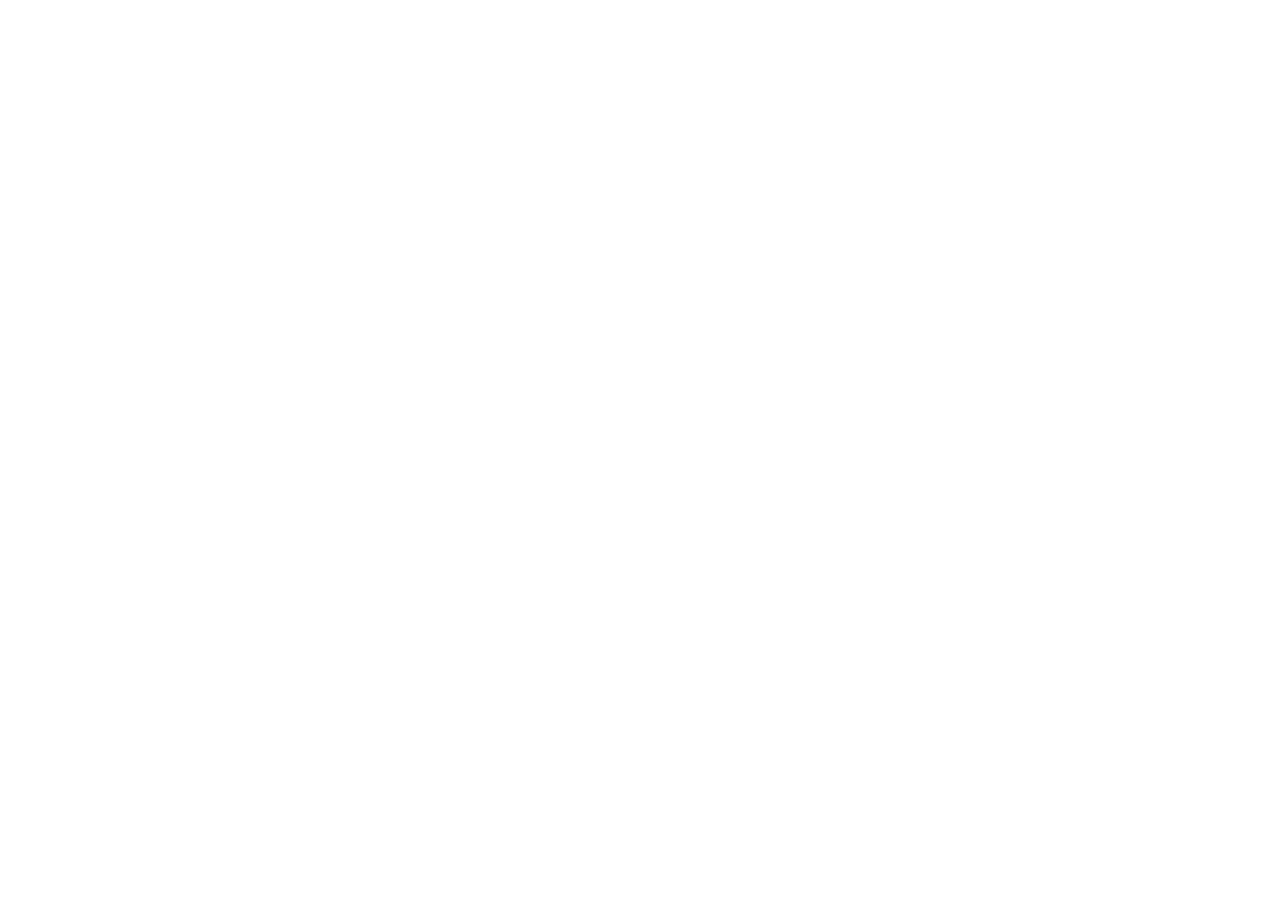
==== about.html @ a7590b7e "start the other pages" ====
<!DOCTYPE html>
<html lang="en">
  <head>
    <meta charset="UTF-8" />
    <meta name="viewport" content="width=device-width, initial-scale=1.0" />
    <link rel="preconnect" href="https://fonts.gstatic.com" />
    <link rel="preconnect" href="https://fonts.gstatic.com" />
    <link
      href="https://fonts.googleapis.com/css2?family=Nunito:ital,wght@0,200;0,300;0,400;0,600;0,700;0,800;0,900;1,200;1,300;1,400;1,600;1,700;1,800;1,900&display=swap"
      rel="stylesheet"
    />
    <link rel="stylesheet" href="tailwind.css" />
    <link rel="stylesheet" href="style.css" />
    <title>About Us</title>
  </head>
  <body></body>
</html>
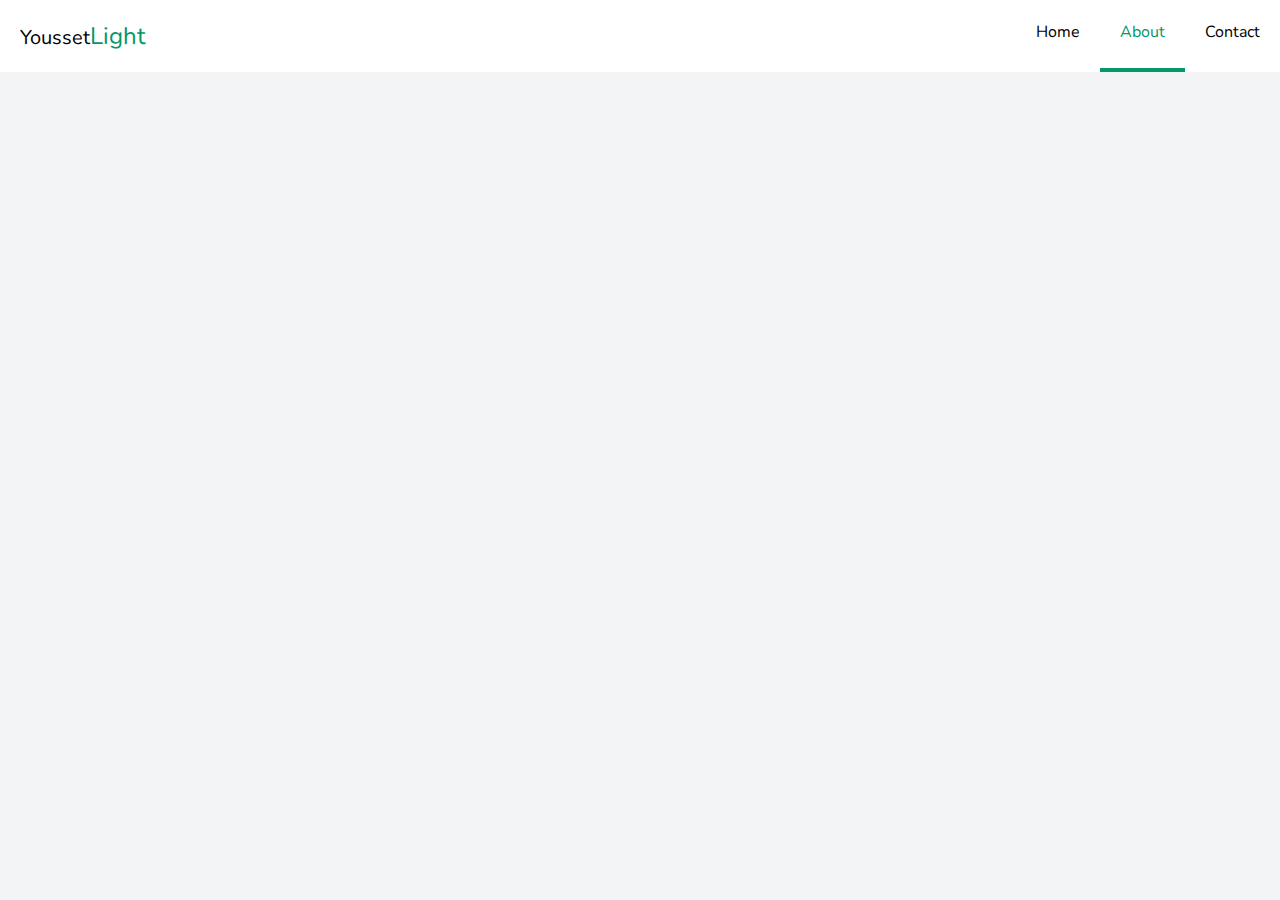
==== commit a522ebc4: "start the three pages" ====
--- a/about.html
+++ b/about.html
@@ -13,5 +13,66 @@
     <link rel="stylesheet" href="style.css" />
     <title>About Us</title>
   </head>
-  <body></body>
+  <body class="bg-gray-100">
+    <!-- Navbar -->
+    <nav class="bg-white md:flex justify-between items-center">
+      <div class="container mx-auto md:flex justify-between">
+        <div class="flex justify-between items-center px-5 py-5">
+          <h1 class="logo text-xl">
+            Yousset<span class="text-2xl text-green-600">Light</span>
+          </h1>
+          <div class="md:hidden cursor-pointer">
+            <svg
+              id="hamburger"
+              id="menuBtn"
+              class="w-6 md:hidden"
+              fill="none"
+              stroke="currentColor"
+              viewBox="0 0 24 24"
+              xmlns="http://www.w3.org/2000/svg"
+            >
+              <path
+                stroke-linecap="round"
+                stroke-linejoin="round"
+                stroke-width="2"
+                d="M4 6h16M4 12h16M4 18h16"
+              ></path>
+            </svg>
+            <svg
+              id="x"
+              class="w-6 hidden"
+              fill="none"
+              stroke="currentColor"
+              viewBox="0 0 24 24"
+              xmlns="http://www.w3.org/2000/svg"
+            >
+              <path
+                stroke-linecap="round"
+                stroke-linejoin="round"
+                stroke-width="2"
+                d="M6 18L18 6M6 6l12 12"
+              ></path>
+            </svg>
+          </div>
+        </div>
+
+        <ul
+          class="md:flex text-md inline-block hidden justify-between"
+          id="menu"
+        >
+          <li class="inline-block px-5 py-5">
+            <a href="/">Home</a>
+          </li>
+          <li
+            class="px-5 py-5 text-green-600 hover:text-6xl md:border-b-4 md:border-green-600 hover:border-b-4 border-green-600"
+          >
+            <a href="/about.html">About</a>
+          </li>
+          <li class="px-5 py-5 md:hover:border-blue-700">
+            <a href="/contact.html">Contact</a>
+          </li>
+        </ul>
+      </div>
+    </nav>
+  </body>
 </html>
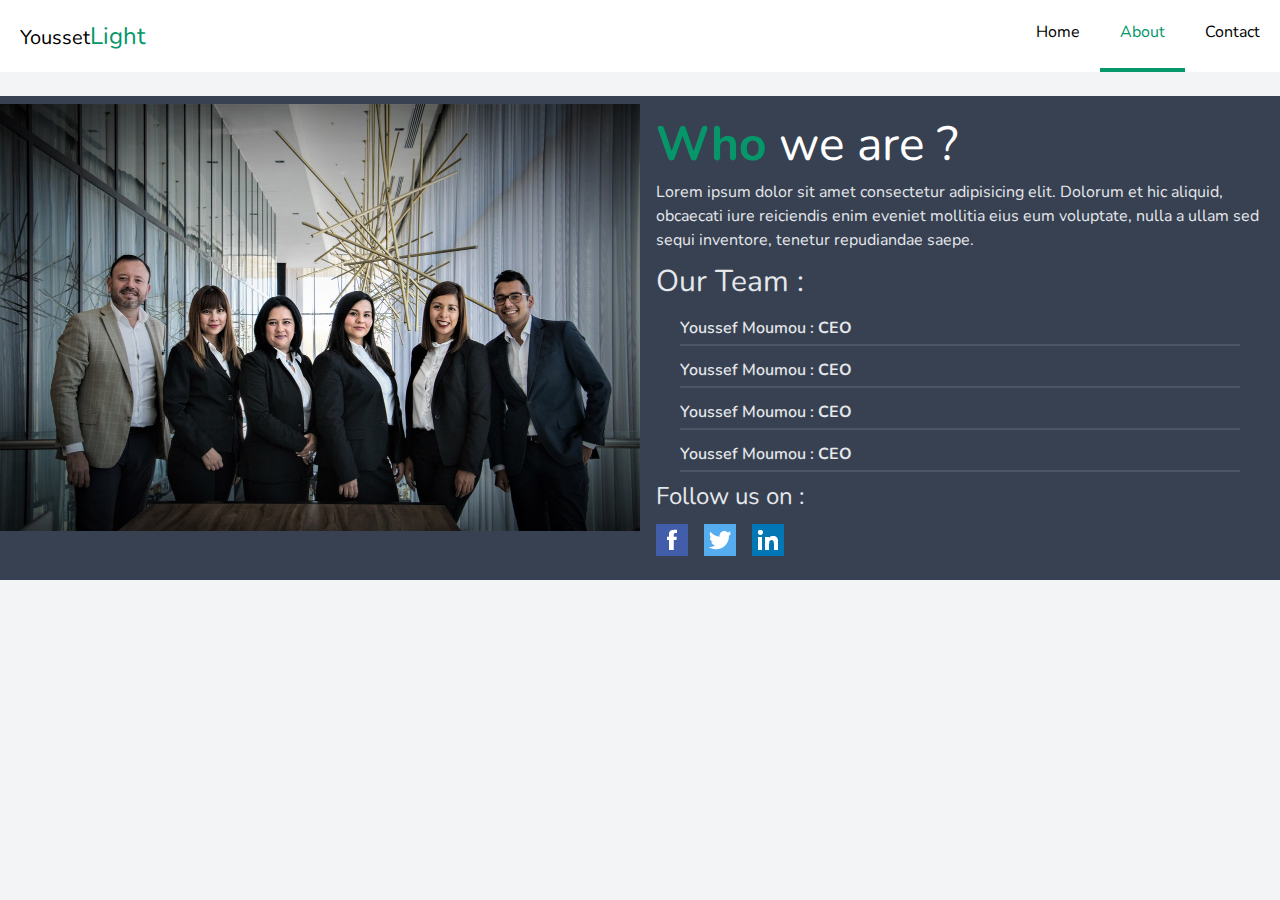
==== commit e0a57564: "add testi about  imgs" ====
--- a/about.html
+++ b/about.html
@@ -74,5 +74,60 @@
         </ul>
       </div>
     </nav>
+    <!-- section -->
+    <main class="bg-gray-700 my-6 py-2">
+      <div class="grid lg:grid-cols-2">
+        <div class="">
+          <img src="images/people.jpg" alt="notre team" srcset="Our team" />
+        </div>
+        <div class="p-4">
+          <h1 class="text-5xl text-white">
+            <span class="text-green-600 font-bold">Who</span> we are ?
+          </h1>
+          <p class="text-gray-200 my-3">
+            Lorem ipsum dolor sit amet consectetur adipisicing elit. Dolorum et
+            hic aliquid, obcaecati iure reiciendis enim eveniet mollitia eius
+            eum voluptate, nulla a ullam sed sequi inventore, tenetur
+            repudiandae saepe.
+          </p>
+          <h2 class="text-gray-200 text-3xl mb-3">Our Team :</h2>
+          <ul class="px-6 text-md">
+            <li
+              class="text-gray-200 mb-2 font-semibold border-b-2 py-1 border-gray-600"
+            >
+              Youssef Moumou : <span class="font-bold"> CEO </span>
+            </li>
+            <li
+              class="text-gray-200 mb-2 font-semibold border-b-2 py-1 border-gray-600"
+            >
+              Youssef Moumou : <span class="font-bold"> CEO </span>
+            </li>
+            <li
+              class="text-gray-200 mb-2 font-semibold border-b-2 py-1 border-gray-600"
+            >
+              Youssef Moumou : <span class="font-bold"> CEO </span>
+            </li>
+            <li
+              class="text-gray-200 mb-2 font-semibold border-b-2 py-1 border-gray-600"
+            >
+              Youssef Moumou : <span class="font-bold"> CEO </span>
+            </li>
+          </ul>
+
+          <h2 class="text-gray-200 text-2xl mb-3">Follow us on :</h2>
+          <div class="flex">
+            <a href="" class="mr-4">
+              <img src="images/social-fb.png" alt="" srcset="" />
+            </a>
+            <a href="" class="mr-4">
+              <img src="images/social-twitter.png" alt="" srcset="" />
+            </a>
+            <a href="" class="mr-4">
+              <img src="images/social-linkedin.png" alt="" srcset="" />
+            </a>
+          </div>
+        </div>
+      </div>
+    </main>
   </body>
 </html>
--- a/style.css
+++ b/style.css
@@ -1,6 +1,28 @@
 body {
   /* font-family: 'Arial', sans-serif; */
   font-family: 'Nunito', sans-serif;
+}
+
+#contact-form .form-group {
+  margin-bottom: 20px;
+}
+#conatct-form label {
+  display: block;
+  margin-bottom: 5px;
+}
+#contact-form input,
+#contact-form textarea {
+  width: 100%;
+  padding: 10px;
+  border: 1px #ddd solid;
+}
+#contact-form textarea {
+  height: 200px;
+}
+#contact-form input:focus,
+#contact-form textarea:focus {
+  outline: none;
+  border-color: #f7c08a;
 }
 
 @media only screen and (max-width: 768px) {
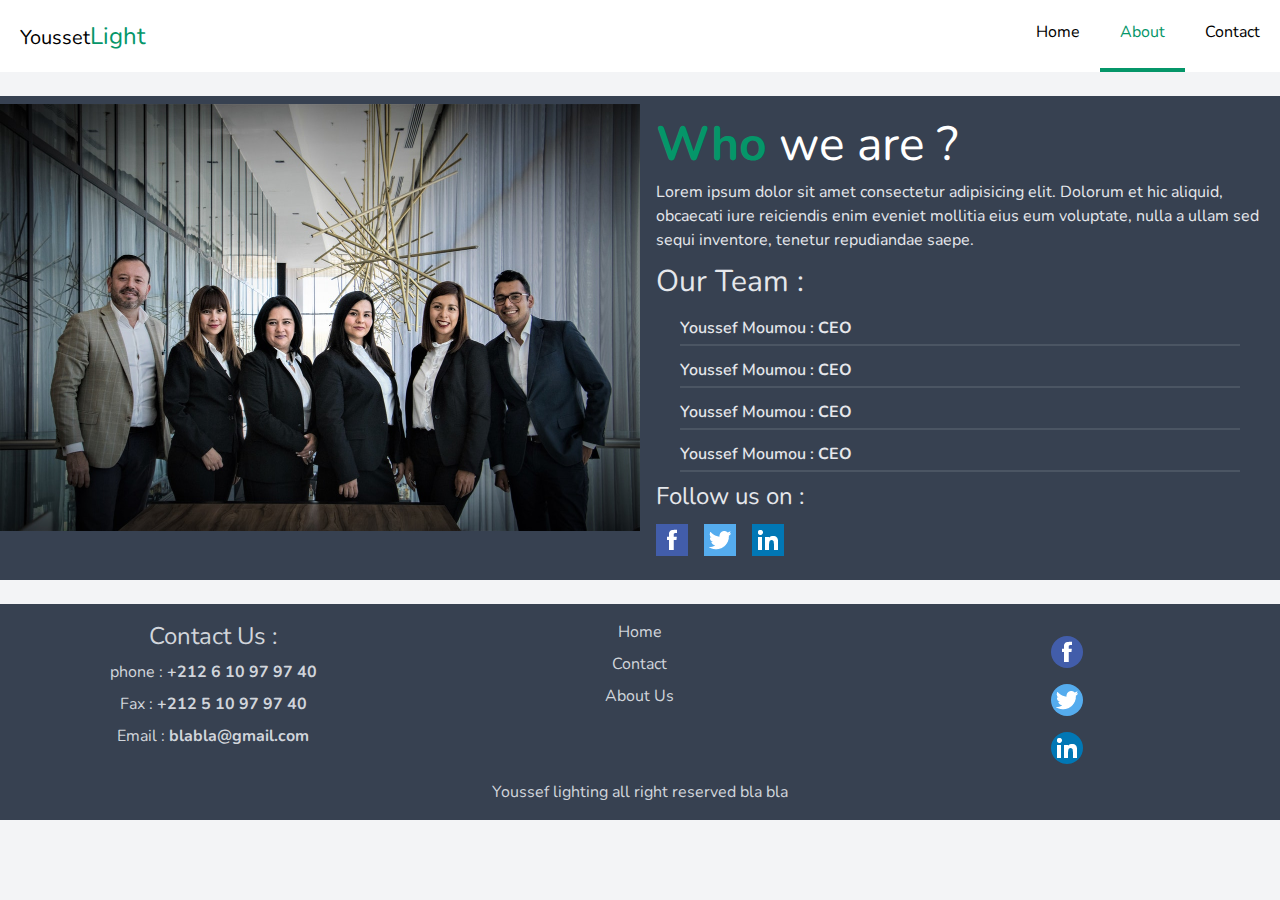
==== commit a93eea26: "add footer" ====
--- a/about.html
+++ b/about.html
@@ -129,5 +129,64 @@
         </div>
       </div>
     </main>
+    <footer class="bg-gray-700 py-4 text-gray-300">
+      <div class="grid grid-cols-3">
+        <div class="px-4 text-center">
+          <h1 class="mb-2 text-2xl">Contact Us :</h1>
+          <ul>
+            <li class="mb-2">
+              phone : <span class="font-bold">+212 6 10 97 97 40</span>
+            </li>
+            <li class="mb-2">
+              Fax : <span class="font-bold">+212 5 10 97 97 40</span>
+            </li>
+            <li class="mb-2">
+              Email : <span class="font-bold">blabla@gmail.com</span>
+            </li>
+          </ul>
+        </div>
+        <div class="px-4 text-center">
+          <ul>
+            <li class="mb-2"><a href="/index.html">Home</a></li>
+            <li class="mb-2"><a href="/contact.html">Contact</a></li>
+            <li class="mb-2"><a href="/about.html">About Us</a></li>
+          </ul>
+        </div>
+        <div class="px-4">
+          <ul class="mx-auto">
+            <li class="mb-2 text-center mx-auto">
+              <a href="/index.html"
+                ><img
+                  style="margin: 1rem auto; border-radius: 50%"
+                  src="images/social-fb.png"
+                  alt="facebook logo"
+                  srcset=""
+              /></a>
+            </li>
+            <li class="mb-2">
+              <a href="/contact.html"
+                ><img
+                  style="margin: 1rem auto; border-radius: 50%"
+                  src="images/social-twitter.png"
+                  alt="social twitter logo"
+                  srcset=""
+              /></a>
+            </li>
+            <li class="mb-2">
+              <a href="/about.html"
+                ><img
+                  style="margin: 1rem auto; border-radius: 50%"
+                  src="images/social-linkedin.png"
+                  alt="linked in logo"
+                  srcset=""
+              /></a>
+            </li>
+          </ul>
+        </div>
+      </div>
+      <div class="text-center">
+        <p>Youssef lighting all right reserved bla bla</p>
+      </div>
+    </footer>
   </body>
 </html>
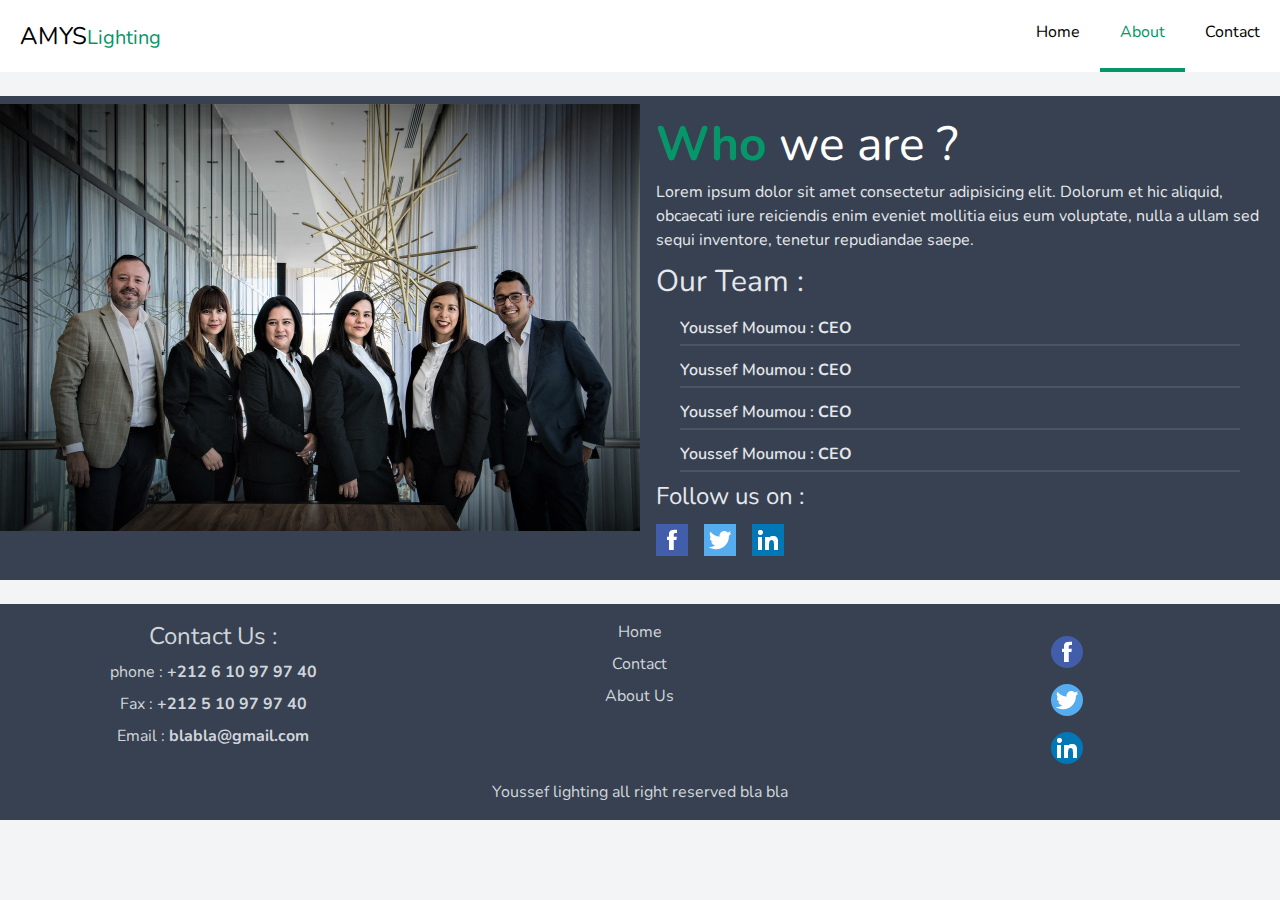
==== commit 42e1d1d9: "update navbar" ====
--- a/about.html
+++ b/about.html
@@ -18,8 +18,8 @@
     <nav class="bg-white md:flex justify-between items-center">
       <div class="container mx-auto md:flex justify-between">
         <div class="flex justify-between items-center px-5 py-5">
-          <h1 class="logo text-xl">
-            Yousset<span class="text-2xl text-green-600">Light</span>
+          <h1 class="logo text-2xl">
+            AMYS<span class="text-xl text-green-600">Lighting</span>
           </h1>
           <div class="md:hidden cursor-pointer">
             <svg
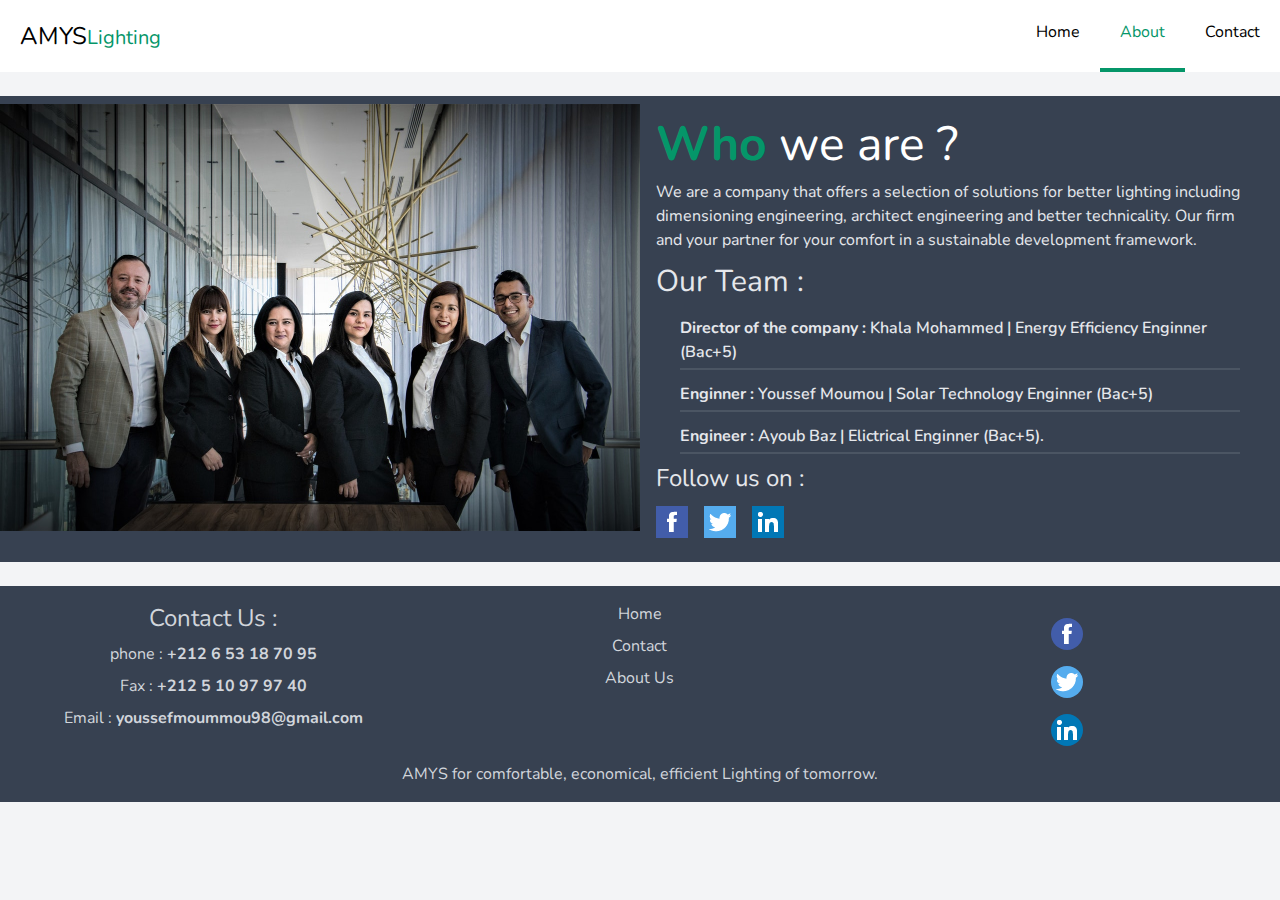
==== commit 4305f507: "update services" ====
--- a/about.html
+++ b/about.html
@@ -85,44 +85,50 @@
             <span class="text-green-600 font-bold">Who</span> we are ?
           </h1>
           <p class="text-gray-200 my-3">
-            Lorem ipsum dolor sit amet consectetur adipisicing elit. Dolorum et
-            hic aliquid, obcaecati iure reiciendis enim eveniet mollitia eius
-            eum voluptate, nulla a ullam sed sequi inventore, tenetur
-            repudiandae saepe.
+            We are a company that offers a selection of solutions for better
+            lighting including dimensioning engineering, architect engineering
+            and better technicality. Our firm and your partner for your comfort
+            in a sustainable development framework.
           </p>
           <h2 class="text-gray-200 text-3xl mb-3">Our Team :</h2>
           <ul class="px-6 text-md">
             <li
               class="text-gray-200 mb-2 font-semibold border-b-2 py-1 border-gray-600"
             >
-              Youssef Moumou : <span class="font-bold"> CEO </span>
+              <span class="font-bold">Director of the company :</span>
+              Khala Mohammed | Energy Efficiency Enginner (Bac+5)
             </li>
             <li
               class="text-gray-200 mb-2 font-semibold border-b-2 py-1 border-gray-600"
             >
-              Youssef Moumou : <span class="font-bold"> CEO </span>
+              <span class="font-bold"> Enginner :</span> Youssef Moumou | Solar
+              Technology Enginner (Bac+5)
             </li>
             <li
               class="text-gray-200 mb-2 font-semibold border-b-2 py-1 border-gray-600"
             >
-              Youssef Moumou : <span class="font-bold"> CEO </span>
-            </li>
-            <li
-              class="text-gray-200 mb-2 font-semibold border-b-2 py-1 border-gray-600"
-            >
-              Youssef Moumou : <span class="font-bold"> CEO </span>
+              <span class="font-bold"> Engineer :</span>
+              Ayoub Baz | Elictrical Enginner (Bac+5).
             </li>
           </ul>
 
           <h2 class="text-gray-200 text-2xl mb-3">Follow us on :</h2>
           <div class="flex">
-            <a href="" class="mr-4">
+            <a
+              href="https://www.facebook.com/Youssef.MoummoU98"
+              target="_blank"
+              class="mr-4"
+            >
               <img src="images/social-fb.png" alt="" srcset="" />
             </a>
             <a href="" class="mr-4">
               <img src="images/social-twitter.png" alt="" srcset="" />
             </a>
-            <a href="" class="mr-4">
+            <a
+              href="https://www.linkedin.com/in/youssef-moummou-72b1a21aa/"
+              target="_blank"
+              class="mr-4"
+            >
               <img src="images/social-linkedin.png" alt="" srcset="" />
             </a>
           </div>
@@ -135,13 +141,13 @@
           <h1 class="mb-2 text-2xl">Contact Us :</h1>
           <ul>
             <li class="mb-2">
-              phone : <span class="font-bold">+212 6 10 97 97 40</span>
+              phone : <span class="font-bold">+212 6 53 18 70 95</span>
             </li>
             <li class="mb-2">
               Fax : <span class="font-bold">+212 5 10 97 97 40</span>
             </li>
             <li class="mb-2">
-              Email : <span class="font-bold">blabla@gmail.com</span>
+              Email : <span class="font-bold">youssefmoummou98@gmail.com</span>
             </li>
           </ul>
         </div>
@@ -155,7 +161,9 @@
         <div class="px-4">
           <ul class="mx-auto">
             <li class="mb-2 text-center mx-auto">
-              <a href="/index.html"
+              <a
+                href="https://www.facebook.com/Youssef.MoummoU98"
+                target="_blank"
                 ><img
                   style="margin: 1rem auto; border-radius: 50%"
                   src="images/social-fb.png"
@@ -164,7 +172,9 @@
               /></a>
             </li>
             <li class="mb-2">
-              <a href="/contact.html"
+              <a
+                href="https://www.linkedin.com/in/youssef-moummou-72b1a21aa/"
+                target="_blank"
                 ><img
                   style="margin: 1rem auto; border-radius: 50%"
                   src="images/social-twitter.png"
@@ -173,7 +183,9 @@
               /></a>
             </li>
             <li class="mb-2">
-              <a href="/about.html"
+              <a
+                href="https://www.linkedin.com/in/youssef-moummou-72b1a21aa/"
+                target="_blank"
                 ><img
                   style="margin: 1rem auto; border-radius: 50%"
                   src="images/social-linkedin.png"
@@ -185,7 +197,7 @@
         </div>
       </div>
       <div class="text-center">
-        <p>Youssef lighting all right reserved bla bla</p>
+        <p>AMYS for comfortable, economical, efficient Lighting of tomorrow.</p>
       </div>
     </footer>
   </body>
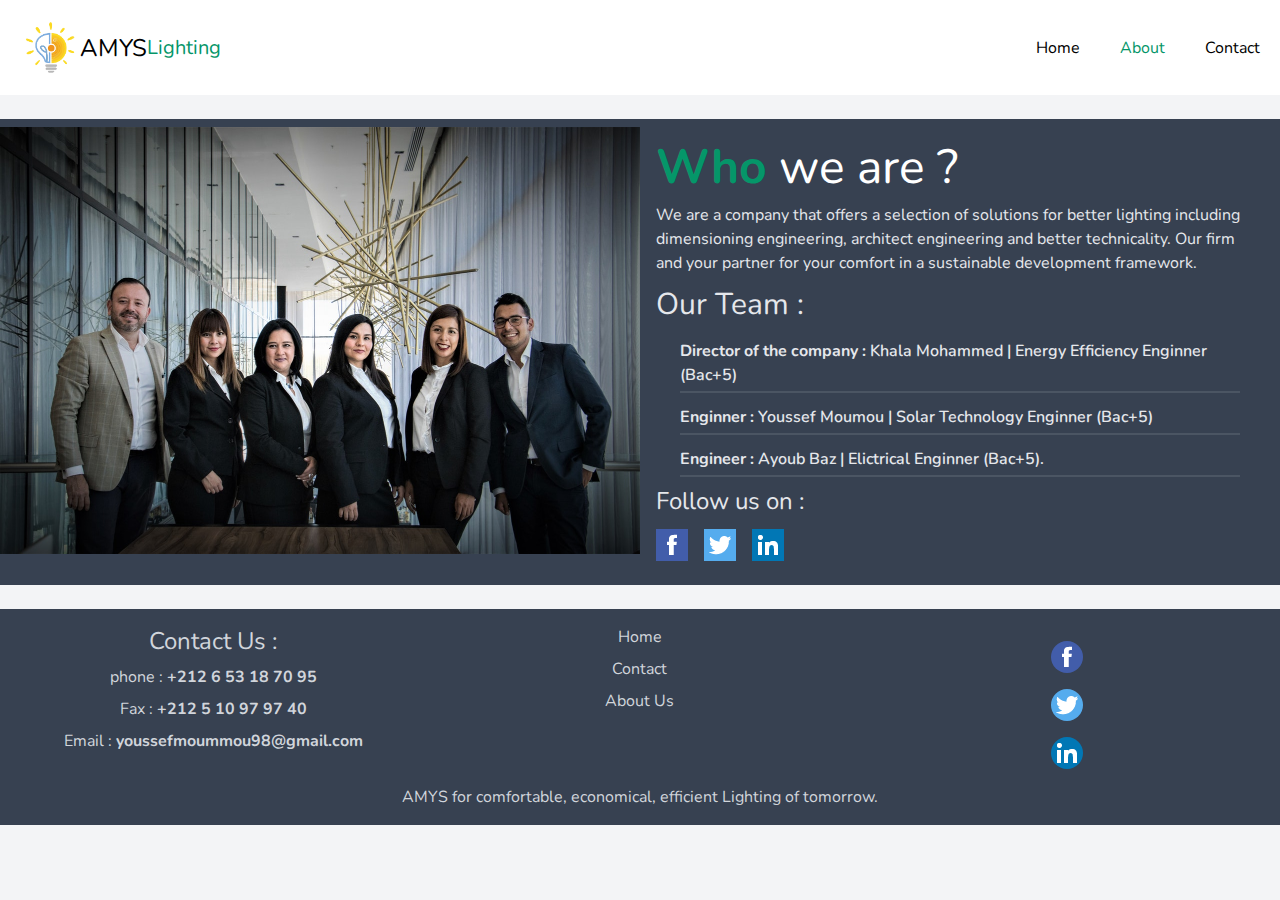
==== commit 5bfe5182: "update navbar" ====
--- a/about.html
+++ b/about.html
@@ -19,6 +19,7 @@
       <div class="container mx-auto md:flex justify-between">
         <div class="flex justify-between items-center px-5 py-5">
           <h1 class="logo text-2xl">
+            <img src="images/1.png" alt="" class="logo-image" />
             AMYS<span class="text-xl text-green-600">Lighting</span>
           </h1>
           <div class="md:hidden cursor-pointer">
@@ -57,14 +58,14 @@
         </div>
 
         <ul
-          class="md:flex text-md inline-block hidden justify-between"
+          class="md:flex text-md inline-block hidden items-center justify-between"
           id="menu"
         >
           <li class="inline-block px-5 py-5">
             <a href="/">Home</a>
           </li>
           <li
-            class="px-5 py-5 text-green-600 hover:text-6xl md:border-b-4 md:border-green-600 hover:border-b-4 border-green-600"
+            class="px-5 py-5 text-green-600 hover:text-6xl md:border-green-600 hover:border-b-4 border-green-600"
           >
             <a href="/about.html">About</a>
           </li>
--- a/style.css
+++ b/style.css
@@ -1,6 +1,14 @@
 body {
   /* font-family: 'Arial', sans-serif; */
   font-family: 'Nunito', sans-serif;
+}
+
+.logo {
+  display: flex;
+  align-items: center;
+}
+.logo-image {
+  width: 60px;
 }
 
 #contact-form .form-group {
